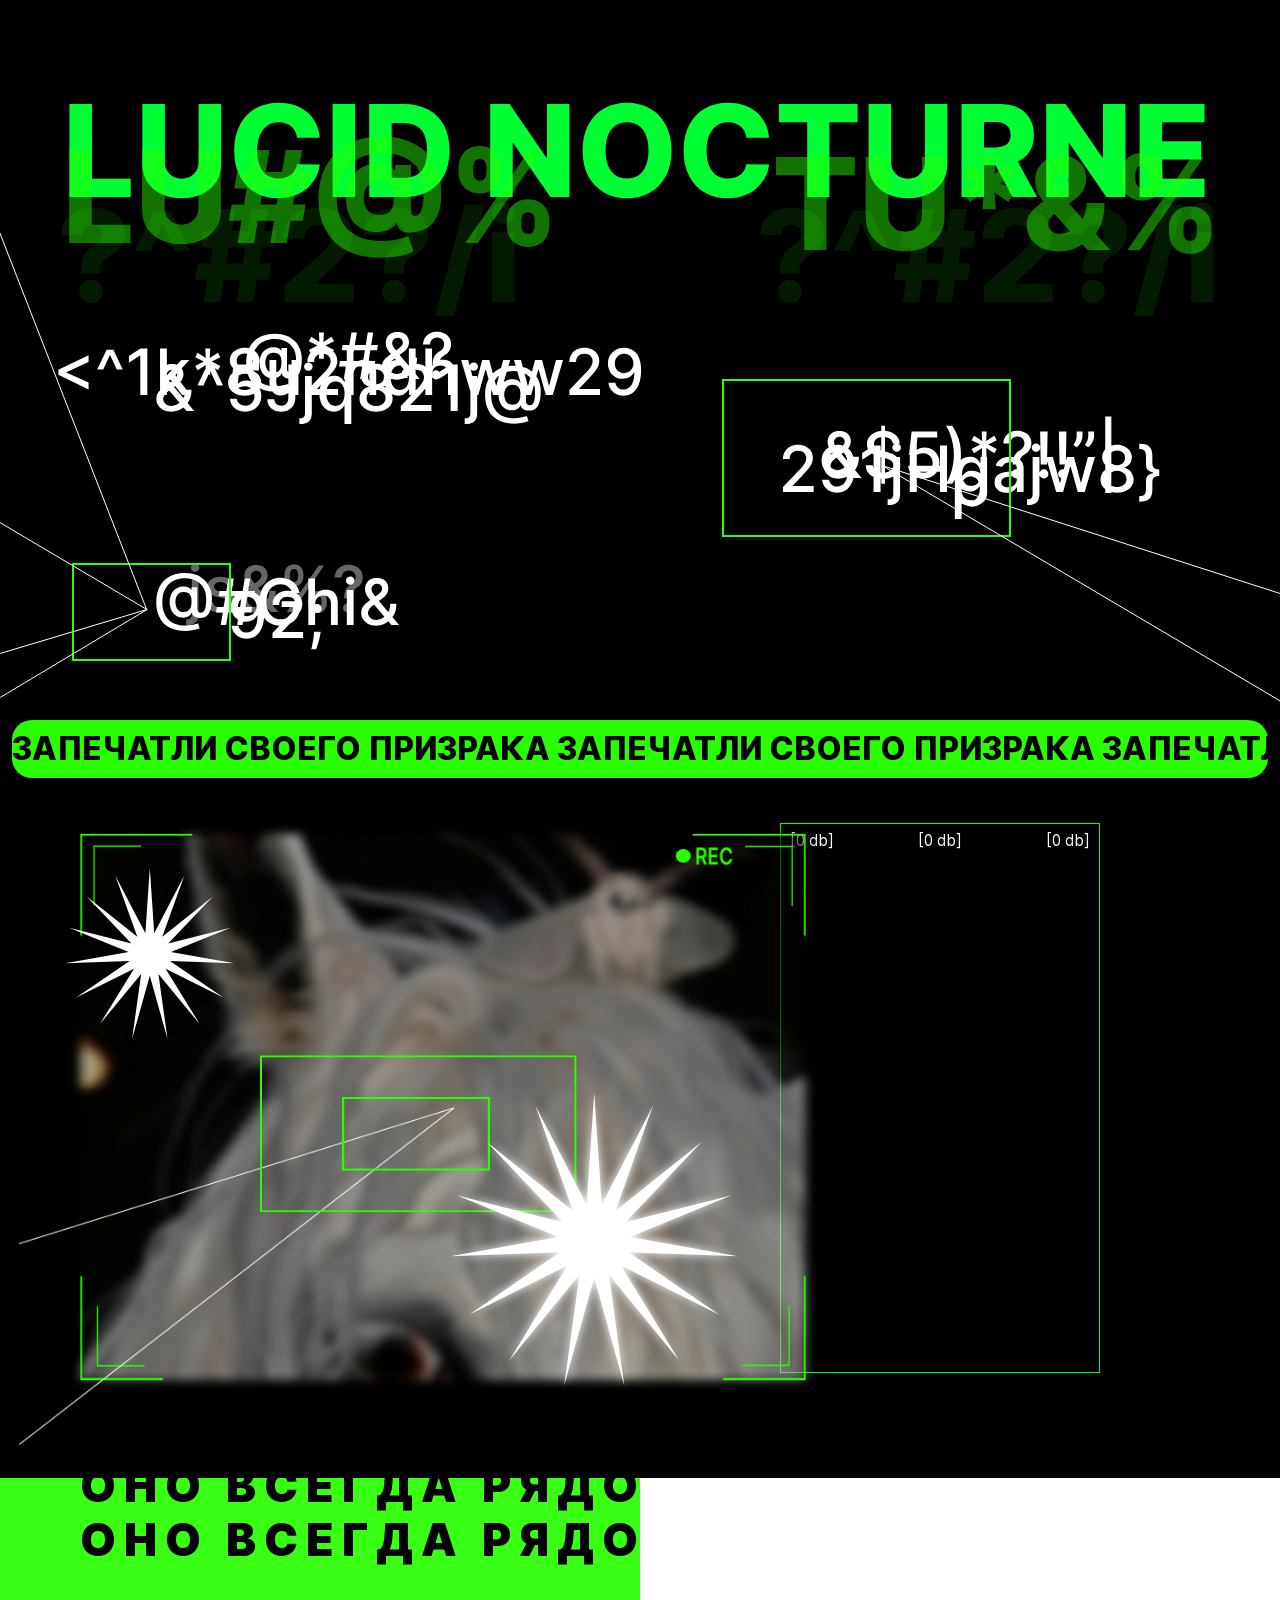
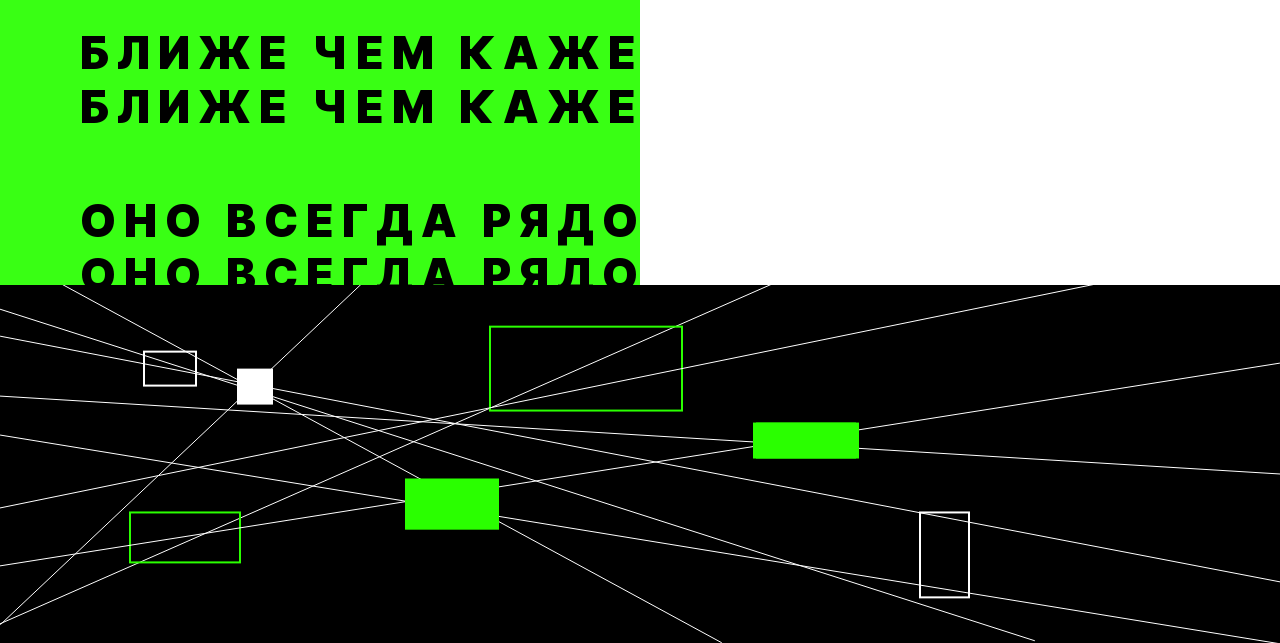
==== index.html @ 5a814584 "update files structure" ====
<!DOCTYPE html>
<html lang="ru">
  <head>
    <meta charset="UTF-8" />
    <meta name="viewport" content="width=device-width, initial-scale=1.0" />
    <link rel="stylesheet" href="stylesheets/style.css" />
    <title>lucidnocturne.web.poster</title>
  </head>

  <body>
    <!-- ПЕРВЫЙ ЭКРАН ПОКАДР АНИМАЦИЯ -->
    <section class="first.screen">
      <div class="perviscreen"></div>
    </section>
<!-- БЕГУЩАЯ СТРОКА  -->
    <div class="row">
      <p class="run">
        ЗАПЕЧАТЛИ СВОЕГО ПРИЗРАКА ЗАПЕЧАТЛИ СВОЕГО ПРИЗРАКА ЗАПЕЧАТЛИ СВОЕГО
        ПРИЗРАКА ЗАПЕЧАТЛИ СВОЕГО ПРИЗРАКА ЗАПЕЧАТЛИ СВОЕГО ПРИЗРАКА ЗАПЕЧАТЛИ
        СВОЕГО ПРИЗРАКА
      </p>
    </div>
   <!-- 2 секция картинка объектива+шкала -->
<section class="second-screen2">
    <!-- Контейнер для лошади и объектива -->
    <div class="image-container">
        <!-- Лошадь -->
        <div class="loshad">
            <img src="images/7.png" alt="Лошадь">
        </div>
        
        <!-- Объектив камеры -->
        <div class="camera-lens">
            <img src="images/8.svg" alt="Объектив камеры">
        </div>
    </div>
      <!-- Звезда 1 -->
        <div class="star star1">
            <img src="images/9.svg" alt="Звезда">
        </div>
        
        <!-- Звезда 2 -->
        <div class="star star2">
            <img src="images/10.svg" alt="Звезда 2">
        </div>
    </div>

<div class="meter">

  <div class="db-labels">
    <span class="db db1"></span>
    <span class="db db2"></span>
    <span class="db db3"></span>
  </div>

  <div class="bars">
    <div class="bar a"></div>
    <div class="bar b"></div>
    <div class="bar c"></div>
    <div class="bar d"></div>
    <div class="bar e"></div>
    <div class="bar f"></div>
    <div class="bar g"></div>
    <div class="bar h"></div>
  </div>
</div>
</section>
<!-- 3 экран 2 блока -->
<section class="section">
<div class="left">
  <div class="text">
    <!-- Пара 1: уходит влево и вниз -->
    <div class="line-pair pair-1">
      <div class="text-line">
        <span class="original">ОНО ВСЕГДА РЯДОМ</span>
        <span class="duplicate">ОНО ВСЕГДА РЯДОМ</span>
      </div>
    </div>
    
    <!-- Пара 2: расплывается -->
    <div class="line-pair pair-2">
      <div class="text-line">
        <span class="original">БЛИЖЕ ЧЕМ КАЖЕТСЯ</span>
        <span class="duplicate">БЛИЖЕ ЧЕМ КАЖЕТСЯ</span>
      </div>
    </div>
    
    <!-- Пара 3: уходит вправо и вверх -->
    <div class="line-pair pair-3">
      <div class="text-line">
        <span class="original">ОНО ВСЕГДА РЯДОМ</span>
        <span class="duplicate">ОНО ВСЕГДА РЯДОМ</span>
      </div>
    </div>
  </div>
</div>
  <!-- КРУГИ -->
  <div class="right">
    <div class="radar">
      <span></span><span></span><span></span><span></span><span></span>
      <span></span><span></span><span></span><span></span><span></span>
    </div>
  </div>
</section>
  <!-- ЧЕТВЕРТЫЙ ЭКРАН ПОКАДР АНИМАЦИЯ -->
    <section class="fourth.screen">
      <div class="chetvertiscreen"></div>
    </section>

    <!-- ПОСЛ БЛОК -->


</body>
</html>
  </body>
</html>
---- stylesheets/style.css ----
@import "reset.css";
@import "fonts.css";
@import "layout.css";
@import "adaptive.css";
@import "animation.css";
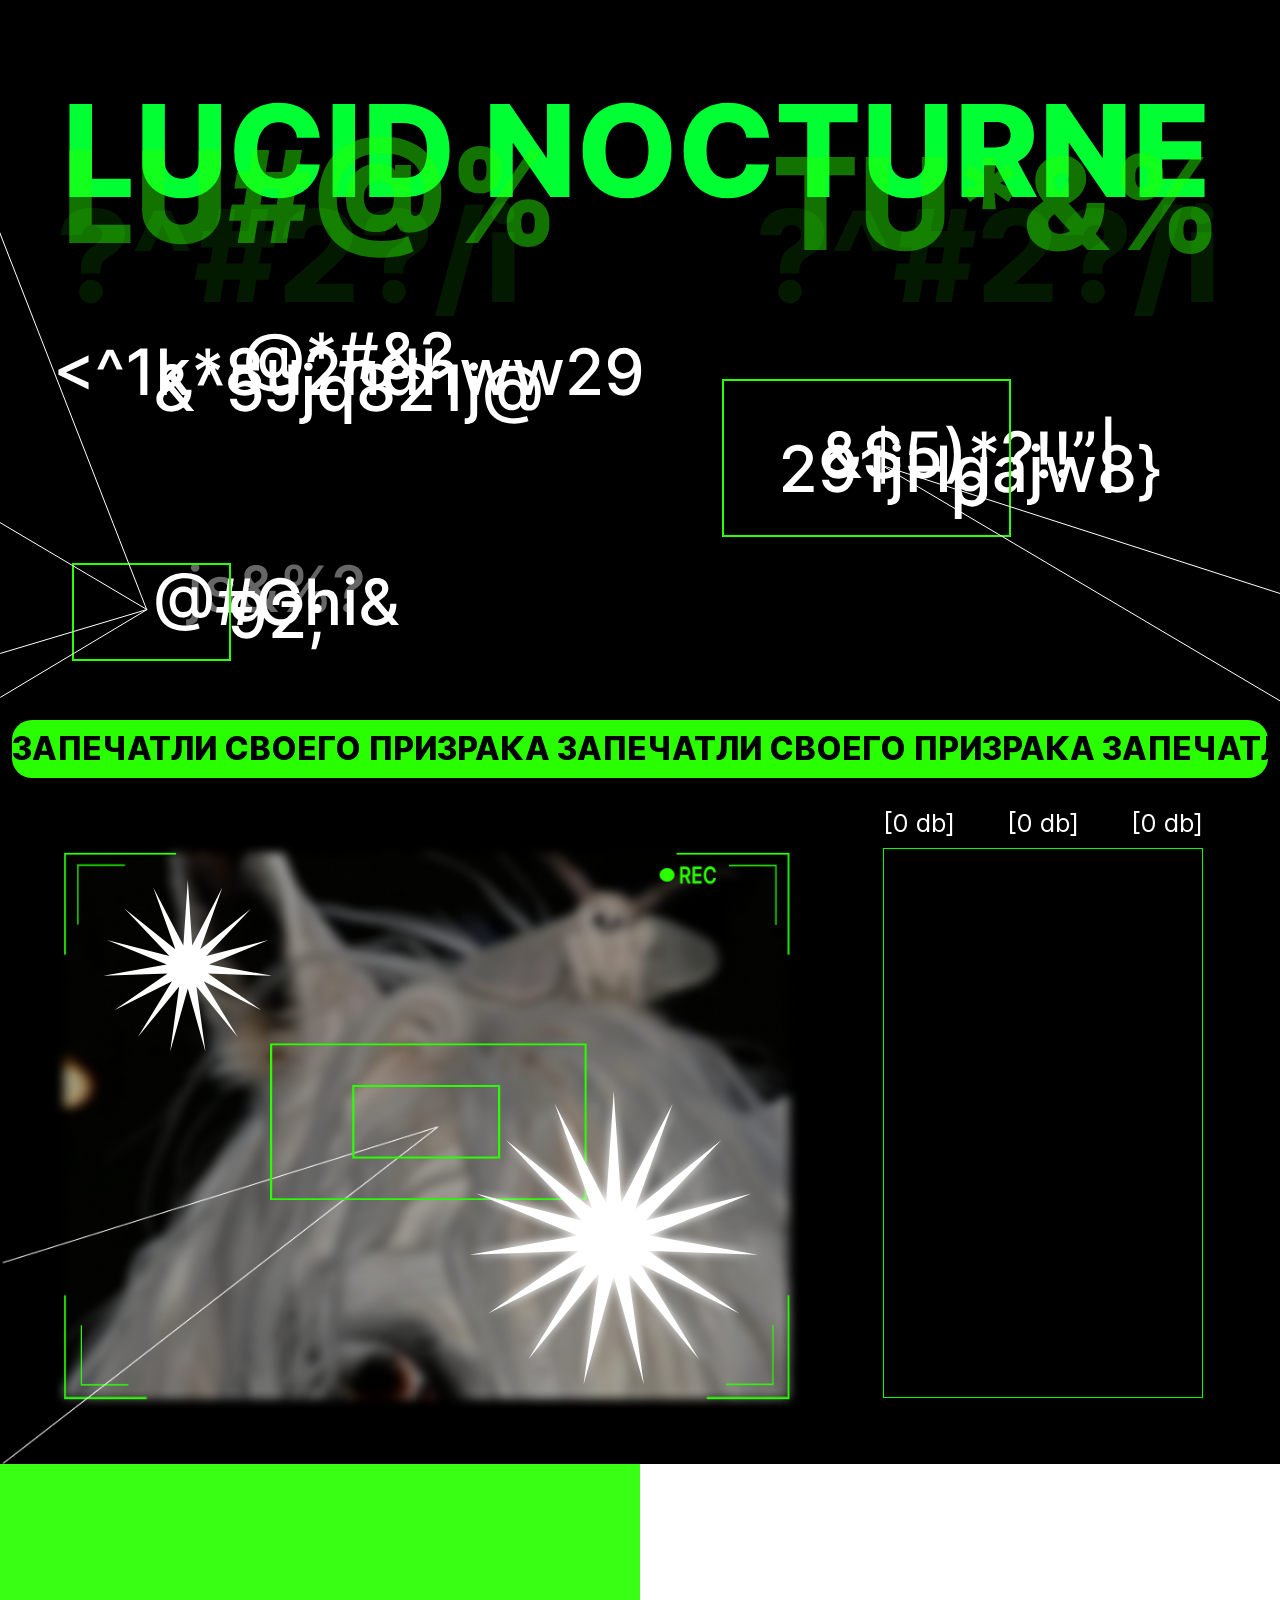
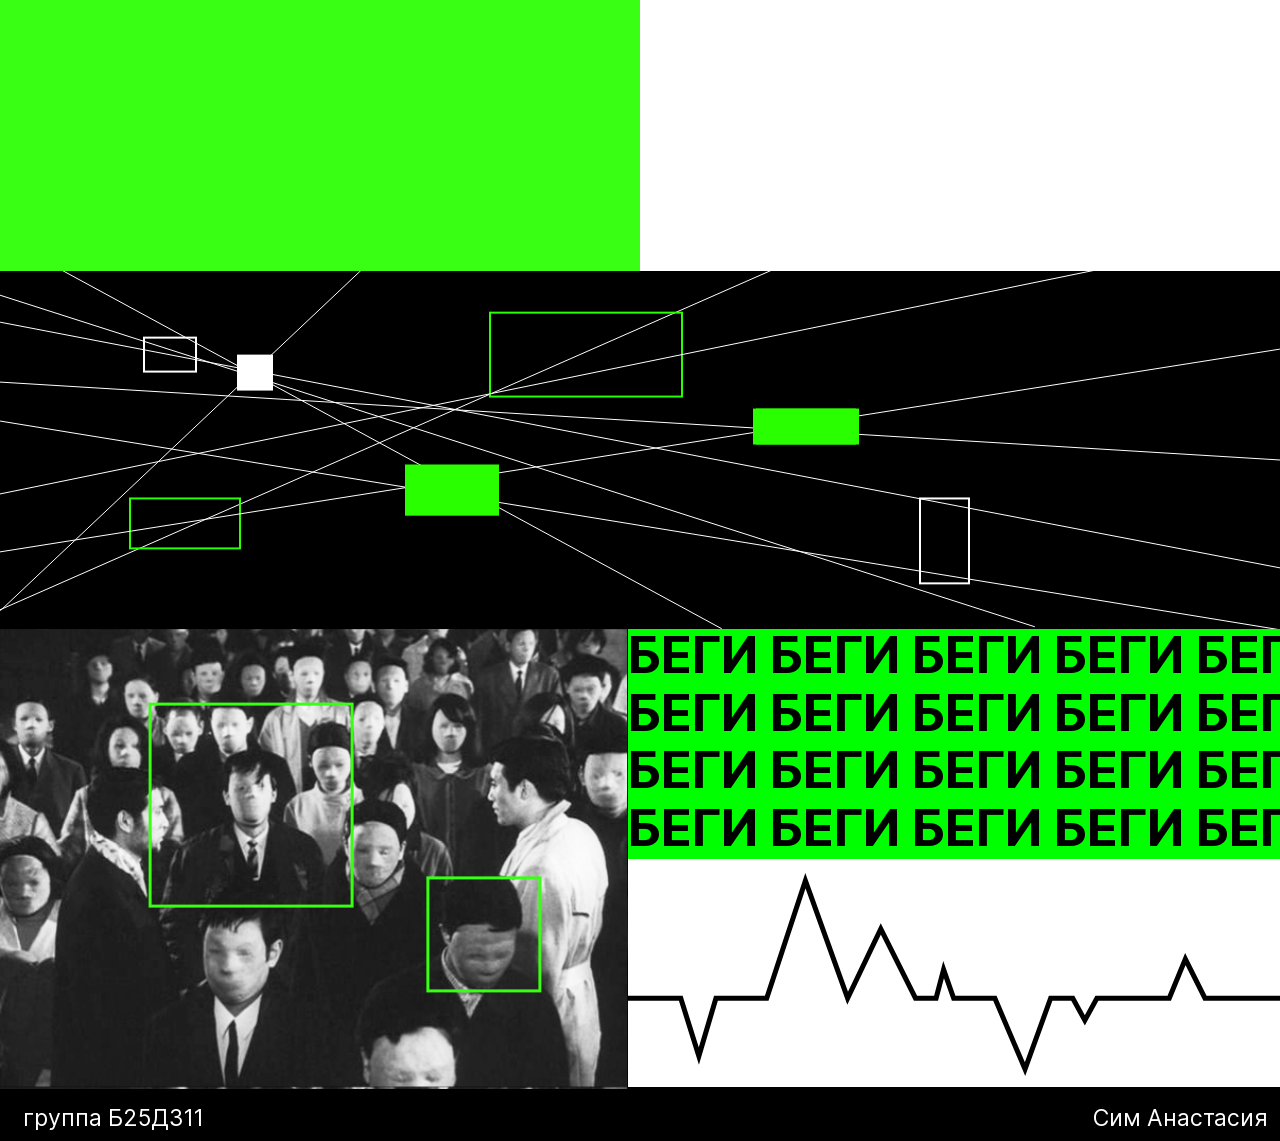
==== commit 5b5fae1b: "rep" ====
--- a/index.html
+++ b/index.html
@@ -12,7 +12,7 @@
     <section class="first.screen">
       <div class="perviscreen"></div>
     </section>
-<!-- БЕГУЩАЯ СТРОКА  -->
+    <!-- БЕГУЩАЯ СТРОКА  -->
     <div class="row">
       <p class="run">
         ЗАПЕЧАТЛИ СВОЕГО ПРИЗРАКА ЗАПЕЧАТЛИ СВОЕГО ПРИЗРАКА ЗАПЕЧАТЛИ СВОЕГО
@@ -20,97 +20,141 @@
         СВОЕГО ПРИЗРАКА
       </p>
     </div>
-   <!-- 2 секция картинка объектива+шкала -->
-<section class="second-screen2">
-    <!-- Контейнер для лошади и объектива -->
-    <div class="image-container">
+    <!-- 2 секция картинка объектива+шкала -->
+    <section class="second-screen2">
+      <!-- Контейнер для лошади и объектива -->
+      <div class="image-container">
         <!-- Лошадь -->
         <div class="loshad">
-            <img src="images/7.png" alt="Лошадь">
+          <img src="images/7.png" alt="Лошадь" />
         </div>
-        
+
         <!-- Объектив камеры -->
         <div class="camera-lens">
-            <img src="images/8.svg" alt="Объектив камеры">
+          <img src="images/8.svg" alt="Объектив камеры" />
         </div>
-    </div>
+      </div>
       <!-- Звезда 1 -->
-        <div class="star star1">
-            <img src="images/9.svg" alt="Звезда">
+      <div class="star star1">
+        <img src="images/9.svg" alt="Звезда" />
+      </div>
+
+      <!-- Звезда 2 -->
+      <div class="star star2">
+        <img src="images/10.svg" alt="Звезда 2" />
+      </div>
+
+      <div class="db-meter">
+        <div class="db-labels">
+          <span class="db db1"></span>
+          <span class="db db2"></span>
+          <span class="db db3"></span>
         </div>
-        
-        <!-- Звезда 2 -->
-        <div class="star star2">
-            <img src="images/10.svg" alt="Звезда 2">
+        <div class="meter">
+          <div class="bars">
+            <div class="bar a"></div>
+            <div class="bar b"></div>
+            <div class="bar c"></div>
+            <div class="bar d"></div>
+            <div class="bar e"></div>
+            <div class="bar f"></div>
+            <div class="bar g"></div>
+            <div class="bar h"></div>
+          </div>
         </div>
-    </div>
+      </div>
+    </section>
+    <!-- 3 экран 2 блока -->
+    <section class="section">
+      <div class="left">
+        <!-- Падающие слова (скрыты в обычном состоянии) -->
+        <div class="falling-words-container">
+          <!-- ОНО ВСЕГДА РЯДОМ -->
+          <div class="falling-word word-1">О</div>
+          <div class="falling-word word-2">Н</div>
+          <div class="falling-word word-3">О</div>
+          <div class="falling-word word-4"></div>
+          <div class="falling-word word-5">В</div>
+          <div class="falling-word word-6">С</div>
+          <div class="falling-word word-7">Е</div>
+          <div class="falling-word word-8">Г</div>
+          <div class="falling-word word-9">Д</div>
+          <div class="falling-word word-10">А</div>
+          <div class="falling-word word-11"></div>
+          <div class="falling-word word-12">Р</div>
+          <div class="falling-word word-13">Я</div>
+          <div class="falling-word word-14">Д</div>
+          <div class="falling-word word-15">О</div>
+          <div class="falling-word word-16">М</div>
 
-<div class="meter">
-
-  <div class="db-labels">
-    <span class="db db1"></span>
-    <span class="db db2"></span>
-    <span class="db db3"></span>
-  </div>
-
-  <div class="bars">
-    <div class="bar a"></div>
-    <div class="bar b"></div>
-    <div class="bar c"></div>
-    <div class="bar d"></div>
-    <div class="bar e"></div>
-    <div class="bar f"></div>
-    <div class="bar g"></div>
-    <div class="bar h"></div>
-  </div>
-</div>
-</section>
-<!-- 3 экран 2 блока -->
-<section class="section">
-<div class="left">
-  <div class="text">
-    <!-- Пара 1: уходит влево и вниз -->
-    <div class="line-pair pair-1">
-      <div class="text-line">
-        <span class="original">ОНО ВСЕГДА РЯДОМ</span>
-        <span class="duplicate">ОНО ВСЕГДА РЯДОМ</span>
+          <!-- БЛИЖЕ ЧЕМ КАЖЕТСЯ -->
+          <div class="falling-word word-17">Б</div>
+          <div class="falling-word word-18">Л</div>
+          <div class="falling-word word-19">И</div>
+          <div class="falling-word word-20">Ж</div>
+          <div class="falling-word word-21">Е</div>
+          <div class="falling-word word-22"></div>
+          <div class="falling-word word-23">Ч</div>
+          <div class="falling-word word-24">Е</div>
+          <div class="falling-word word-25">М</div>
+          <div class="falling-word word-26"></div>
+          <div class="falling-word word-27">К</div>
+          <div class="falling-word word-28">А</div>
+          <div class="falling-word word-29">Ж</div>
+          <div class="falling-word word-30">Е</div>
+          <div class="falling-word word-31">Т</div>
+          <div class="falling-word word-32">С</div>
+          <div class="falling-word word-33">Я</div>
+        </div>
       </div>
-    </div>
-    
-    <!-- Пара 2: расплывается -->
-    <div class="line-pair pair-2">
-      <div class="text-line">
-        <span class="original">БЛИЖЕ ЧЕМ КАЖЕТСЯ</span>
-        <span class="duplicate">БЛИЖЕ ЧЕМ КАЖЕТСЯ</span>
+      <!-- КРУГИ -->
+      <div class="right">
+        <div class="radar">
+          <span></span><span></span><span></span><span></span><span></span>
+          <span></span><span></span><span></span><span></span><span></span>
+        </div>
       </div>
-    </div>
-    
-    <!-- Пара 3: уходит вправо и вверх -->
-    <div class="line-pair pair-3">
-      <div class="text-line">
-        <span class="original">ОНО ВСЕГДА РЯДОМ</span>
-        <span class="duplicate">ОНО ВСЕГДА РЯДОМ</span>
-      </div>
-    </div>
-  </div>
-</div>
-  <!-- КРУГИ -->
-  <div class="right">
-    <div class="radar">
-      <span></span><span></span><span></span><span></span><span></span>
-      <span></span><span></span><span></span><span></span><span></span>
-    </div>
-  </div>
-</section>
-  <!-- ЧЕТВЕРТЫЙ ЭКРАН ПОКАДР АНИМАЦИЯ -->
+    </section>
+    <!-- ЧЕТВЕРТЫЙ ЭКРАН ПОКАДР АНИМАЦИЯ -->
     <section class="fourth.screen">
       <div class="chetvertiscreen"></div>
     </section>
 
     <!-- ПОСЛ БЛОК -->
-
-
-</body>
-</html>
+    <section class="lastblock">
+      <section class="kartinka">
+        <div class="square"></div>
+        <div class="square2"></div>
+      </section>
+      <div class="block2textpulse">
+        <div class="begitext">
+          <div class="begi row1">
+            БЕГИ БЕГИ БЕГИ БЕГИ БЕГИ БЕГИ БЕГИ БЕГИ БЕГИ БЕГИ БЕГИ БЕГИ БЕГИ
+            БЕГИ БЕГИ БЕГИ БЕГИ БЕГИ БЕГИ БЕГИ БЕГИ БЕГИ БЕГИ БЕГИ БЕГИ БЕГИ
+          </div>
+          <div class="begi row2">
+            БЕГИ БЕГИ БЕГИ БЕГИ БЕГИ БЕГИ БЕГИ БЕГИ БЕГИ БЕГИ БЕГИ БЕГИ БЕГИ
+            БЕГИ БЕГИ БЕГИ БЕГИ БЕГИ БЕГИ БЕГИ БЕГИ БЕГИ БЕГИ БЕГИ БЕГИ БЕГИ
+          </div>
+          <div class="begi row3">
+            БЕГИ БЕГИ БЕГИ БЕГИ БЕГИ БЕГИ БЕГИ БЕГИ БЕГИ БЕГИ БЕГИ БЕГИ БЕГИ
+            БЕГИ БЕГИ БЕГИ БЕГИ БЕГИ БЕГИ БЕГИ БЕГИ БЕГИ БЕГИ БЕГИ БЕГИ БЕГИ
+          </div>
+          <div class="begi row4">
+            БЕГИ БЕГИ БЕГИ БЕГИ БЕГИ БЕГИ БЕГИ БЕГИ БЕГИ БЕГИ БЕГИ БЕГИ БЕГИ
+            БЕГИ БЕГИ БЕГИ БЕГИ БЕГИ БЕГИ БЕГИ БЕГИ БЕГИ БЕГИ БЕГИ БЕГИ БЕГИ
+          </div>
+        </div>
+        <div class="pulse">
+          <div class="imgpulse"></div>
+        </div>
+      </div>
+    </section>
+    <section class="footer">
+      <div class="footertext">
+        <span class="group">группа Б25ДЗ11</span>
+        <span class="fio">Сим Анастасия</span>
+      </div>
+    </section>
   </body>
 </html>
